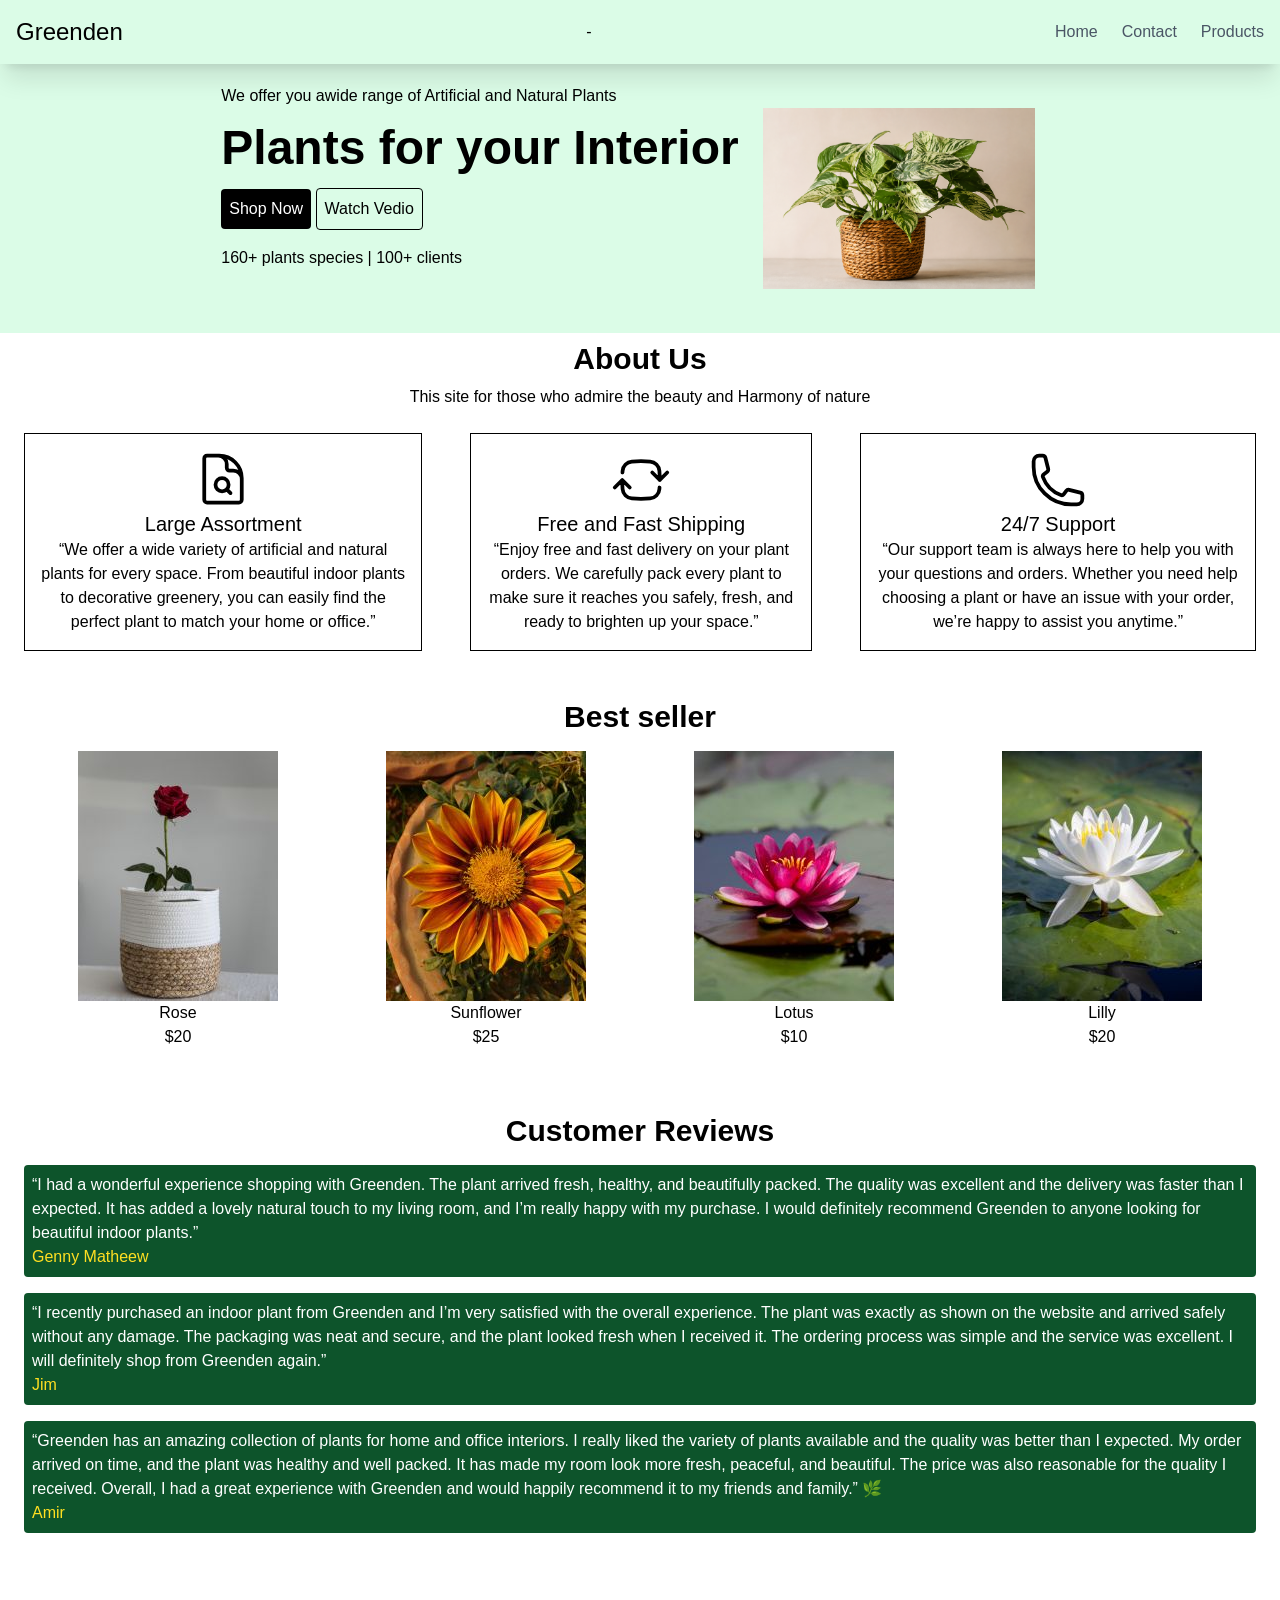
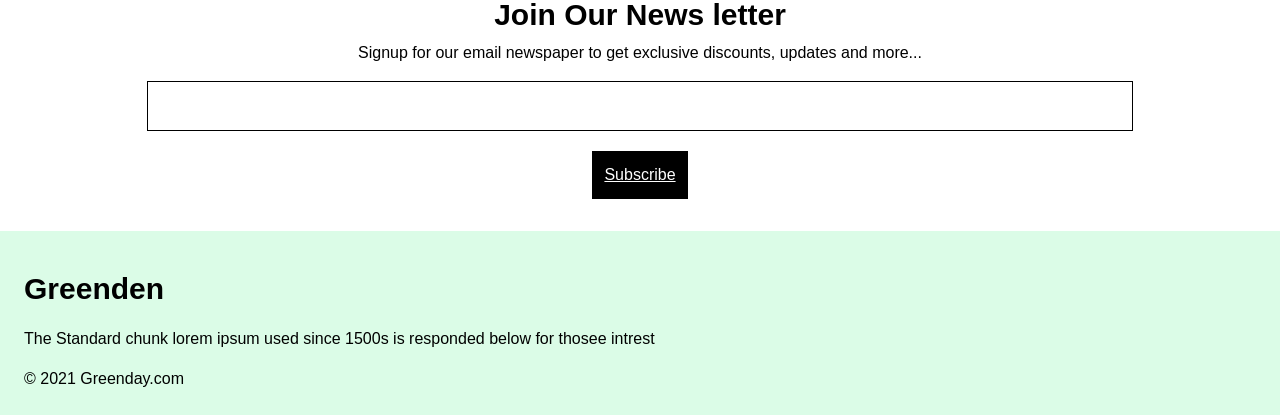
==== index.html @ d9f5bf0a "greenden project" ====
<!DOCTYPE html>
<html lang="en">

<head>
    <meta charset="UTF-8">
    <meta name="viewport" content="width=device-width, initial-scale=1.0">

    <link href="./src/output.css" rel="stylesheet">

    <title>Tailwind Project</title>
</head>

<body>
    <nav class="bg-green-100 p-4 flex items-center justify-between shadow-xl sticky top-0 z-10">
        <h1 class="text-2xl">Greenden</h1>

        <svg xmlns="http://www.w3.org/2000/svg" fill="none" viewBox="0 0 24 24" stroke-width="1.5" stroke="currentColor"
            class="size-6 md:hidden">
            <path stroke-linecap="round" stroke-linejoin="round" d="M3.75 6.75h16.5M3.75 12h16.5m-16.5 5.25h16.5" />
        </svg>
-

        <ul class="flex gap-6 text-gray-600 hidden md:flex">
            <li>
                <a class="hover:underline hover:text-black" href="./index.html">Home</a>
            </li>

            <li>
                <a class="hover:underline hover:text-black" href="./contact.html">Contact</a>
            </li>

            <li>
                <a class="hover:underline hover:text-black" href="./product.html">Products</a>
            </li>
        </ul>
    </nav>

    <!--Header section-->
    <section class="bg-green-100  p-5 flex justify-center">
        <div>
            <p class="mb-4">We offer you awide range of Artificial and Natural Plants</p>
            <h2 class="mb-4 font-bold text-3xl md:text-5xl">Plants for your Interior</h2>

            <div>
                <button class="bg-black rounded text-white p-2">Shop Now</button>
                <button class=" border border-black rounded p-2">Watch Vedio</button>
            </div>
            <p class="mt-4">160+ plants species | 100+ clients</p>

        </div>


        <div class="hidden md:block w-80 p-6">
            <img src="./images/hi.png">
        </div>
    </section>

    <!--About us-->
    <Section>
        <div class="text-center">
            <h1 class="font-bold text-3xl mb-2 mt-2">About Us</h1>
            <p>This site for those who admire the beauty and Harmony of nature</p>
        </div>
        <div class="md:flex">
            <div class="border border-black p-4 m-6 text-center">
                <svg xmlns="http://www.w3.org/2000/svg" fill="none" viewBox="0 0 24 24" stroke-width="1.5"
                    stroke="currentColor" class="size-15 inline">
                    <path stroke-linecap="round" stroke-linejoin="round"
                        d="M19.5 14.25v-2.625a3.375 3.375 0 0 0-3.375-3.375h-1.5A1.125 1.125 0 0 1 13.5 7.125v-1.5a3.375 3.375 0 0 0-3.375-3.375H8.25m5.231 13.481L15 17.25m-4.5-15H5.625c-.621 0-1.125.504-1.125 1.125v16.5c0 .621.504 1.125 1.125 1.125h12.75c.621 0 1.125-.504 1.125-1.125V11.25a9 9 0 0 0-9-9Zm3.75 11.625a2.625 2.625 0 1 1-5.25 0 2.625 2.625 0 0 1 5.25 0Z" />
                </svg>

                <h2 class="text-xl font-medium">Large Assortment</h2>
                <p>“We offer a wide variety of artificial and natural plants for every space. From beautiful indoor plants to decorative greenery, you can easily find the perfect plant to match your home or office.”</p>
            </div>
            <div class="border border-black p-4 m-6 text-center">
                <svg xmlns="http://www.w3.org/2000/svg" fill="none" viewBox="0 0 24 24" stroke-width="1.5"
                    stroke="currentColor" class="size-15 inline">
                    <path stroke-linecap="round" stroke-linejoin="round"
                        d="M19.5 12c0-1.232-.046-2.453-.138-3.662a4.006 4.006 0 0 0-3.7-3.7 48.678 48.678 0 0 0-7.324 0 4.006 4.006 0 0 0-3.7 3.7c-.017.22-.032.441-.046.662M19.5 12l3-3m-3 3-3-3m-12 3c0 1.232.046 2.453.138 3.662a4.006 4.006 0 0 0 3.7 3.7 48.656 48.656 0 0 0 7.324 0 4.006 4.006 0 0 0 3.7-3.7c.017-.22.032-.441.046-.662M4.5 12l3 3m-3-3-3 3" />
                </svg>

                <h2 class="text-xl font-medium">Free and Fast Shipping</h2>
                <p>“Enjoy free and fast delivery on your plant orders. We carefully pack every plant to make sure it reaches you safely, fresh, and ready to brighten up your space.”</p>
            </div>
            <div class="border border-black p-4 m-6 text-center">
                <svg xmlns="http://www.w3.org/2000/svg" fill="none" viewBox="0 0 24 24" stroke-width="1.5"
                    stroke="currentColor" class="size-15 inline">
                    <path stroke-linecap="round" stroke-linejoin="round"
                        d="M2.25 6.75c0 8.284 6.716 15 15 15h2.25a2.25 2.25 0 0 0 2.25-2.25v-1.372c0-.516-.351-.966-.852-1.091l-4.423-1.106c-.44-.11-.902.055-1.173.417l-.97 1.293c-.282.376-.769.542-1.21.38a12.035 12.035 0 0 1-7.143-7.143c-.162-.441.004-.928.38-1.21l1.293-.97c.363-.271.527-.734.417-1.173L6.963 3.102a1.125 1.125 0 0 0-1.091-.852H4.5A2.25 2.25 0 0 0 2.25 4.5v2.25Z" />
                </svg>

                <h2 class="text-xl font-medium">24/7 Support</h2>
                <p>“Our support team is always here to help you with your questions and orders. Whether you need help choosing a plant or have an issue with your order, we’re happy to assist you anytime.”</p>
            </div>
        </div>
    </Section>
    <!--Bestseller-->
    <section class="text-center p-6 ">
        <div>
            <h2 class="font-bold text-3xl mb-4">Best seller</h2>
        </div>
        <div class="grid grid-cols-2 md:grid-cols-4 mt-4">
        <div class="mb-4">
            <img src="./images/pot1.jpg " class="inline hover:shadow-xl hover:transform hover:-translate-y-1">
            <h2>Rose</h2>
            <p>$20</p>
        </div >
        <div class="mb-4">
            <img src="./images/pot2.jpg" class="inline hover:shadow-xl hover:transform hover:-translate-y-1">
            <h2>Sunflower</h2>
            <p >$25</p>
        </div>
        <div>
            <img src="./images/pot3.jpg" class="inline hover:shadow-xl hover:transform hover:-translate-y-1">
            <h2>Lotus</h2>
            <p>$10</p>
        </div>
        <div >
            <img src="./images/pot4.jpg" class="inline hover:shadow-xl hover:transform hover:-translate-y-1">
            <h2>Lilly</h2>
            <p>$20</p>
        </div>
        </div>
    </section>
    <!--Customer  Reviews-->
    <section class="p-6 ">
        <div>
            <h1 class="font-bold text-3xl text-center mb-4">Customer Reviews</h1>
        </div>
        <div class="bg-green-900 rounded p-2 mb-4" >
            <P class="text-white" >“I had a wonderful experience shopping with Greenden. The plant arrived fresh, healthy, and beautifully packed. The quality was excellent and the delivery was faster than I expected. It has added a lovely natural touch to my living room, and I’m really happy with my purchase. I would definitely recommend Greenden to anyone looking for beautiful indoor plants.”</P>
            <h2 class="text-yellow-300">Genny Matheew</h2>
        </div>
        <div class="bg-green-900 rounded p-2 mb-4">
            <p class="text-white">“I recently purchased an indoor plant from Greenden and I’m very satisfied with the overall experience. The plant was exactly as shown on the website and arrived safely without any damage. The packaging was neat and secure, and the plant looked fresh when I received it. The ordering process was simple and the service was excellent. I will definitely shop from Greenden again.”</p>
            <h2 class="text-yellow-300">Jim</h2>
        </div>
        <div class="bg-green-900 rounded p-2 mb-4">
            <P class="text-white">“Greenden has an amazing collection of plants for home and office interiors. I really liked the variety of plants available and the quality was better than I expected. My order arrived on time, and the plant was healthy and well packed. It has made my room look more fresh, peaceful, and beautiful. The price was also reasonable for the quality I received. Overall, I had a great experience with Greenden and would happily recommend it to my friends and family.” 🌿</P>
            <h2 class="text-yellow-300">Amir</h2>
        </div>
    </section>
    <!--News Letter-->
      <section class="p-6 text-center">
        <div>
            <h1 class="font-bold text-3xl">Join Our News letter</h1>
            <P class="mt-2">Signup for our email newspaper to get exclusive discounts, updates and more...</P>
        </div>
        <div>
            <input type="text" class="border border-black mt-4 p-3 m-3" style="width: 80%;">
            <br>
            <button class="bg-black p-3 underline text-white mt-2">Subscribe</button>
        </div>

      </section>
      <!--footer-->
      <section class="p-6 mt-2 bg-green-100">
        <div>
            <h1 class="font-bold text-3xl mt-3 py-1" >Greenden</h1>
            <p class="mt-4">The Standard chunk lorem ipsum used since 1500s is responded below  for thosee intrest</p>
            <P class="mt-4"> &copy; 2021 Greenday.com</P>
        </div>
      </section>

</body>

</html>
---- src/output.css ----
/*! tailwindcss v4.3.3 | MIT License | https://tailwindcss.com */
@layer properties;
@layer theme, base, components, utilities;
@layer theme {
  :root, :host {
    --font-sans: -apple-system, BlinkMacSystemFont, "Segoe UI", Roboto, "Helvetica Neue",
      "Noto Sans", Arial, sans-serif, "Apple Color Emoji", "Segoe UI Emoji",
      "Segoe UI Symbol", "Noto Color Emoji";
    --font-mono: ui-monospace, SFMono-Regular, Menlo, Monaco, Consolas, "Liberation Mono",
      "Courier New", monospace;
    --color-yellow-300: oklch(90.5% 0.182 98.111);
    --color-green-100: oklch(96.2% 0.044 156.743);
    --color-green-500: oklch(72.3% 0.219 149.579);
    --color-green-900: oklch(39.3% 0.095 152.535);
    --color-blue-500: oklch(62.3% 0.214 259.815);
    --color-blue-600: oklch(54.6% 0.245 262.881);
    --color-blue-700: oklch(48.8% 0.243 264.376);
    --color-slate-50: oklch(98.4% 0.003 247.858);
    --color-slate-300: oklch(86.9% 0.022 252.894);
    --color-slate-400: oklch(70.4% 0.04 256.788);
    --color-slate-600: oklch(44.6% 0.043 257.281);
    --color-slate-900: oklch(20.8% 0.042 265.755);
    --color-gray-50: oklch(98.5% 0.002 247.839);
    --color-gray-300: oklch(87.2% 0.01 258.338);
    --color-gray-400: oklch(70.7% 0.022 261.325);
    --color-gray-500: oklch(55.1% 0.027 264.364);
    --color-gray-600: oklch(44.6% 0.03 256.802);
    --color-gray-700: oklch(37.3% 0.034 259.733);
    --color-gray-800: oklch(27.8% 0.033 256.848);
    --color-gray-900: oklch(21% 0.034 264.665);
    --color-neutral-700: oklch(37.1% 0 none);
    --color-neutral-800: oklch(26.9% 0 none);
    --color-black: #000;
    --color-white: #fff;
    --spacing: 0.25rem;
    --breakpoint-md: 48rem;
    --container-xl: 36rem;
    --container-5xl: 64rem;
    --text-sm: 0.875rem;
    --text-sm--line-height: calc(1.25 / 0.875);
    --text-base: 1rem;
    --text-base--line-height: calc(1.5 / 1);
    --text-xl: 1.25rem;
    --text-xl--line-height: calc(1.75 / 1.25);
    --text-2xl: 1.5rem;
    --text-2xl--line-height: calc(2 / 1.5);
    --text-3xl: 1.875rem;
    --text-3xl--line-height: calc(2.25 / 1.875);
    --text-4xl: 2.25rem;
    --text-4xl--line-height: calc(2.5 / 2.25);
    --text-5xl: 3rem;
    --text-5xl--line-height: 1;
    --font-weight-light: 300;
    --font-weight-medium: 500;
    --font-weight-semibold: 600;
    --font-weight-bold: 700;
    --font-weight-extrabold: 800;
    --tracking-tight: -0.025em;
    --leading-relaxed: 1.625;
    --radius-md: 0.375rem;
    --radius-lg: 0.5rem;
    --default-transition-duration: 150ms;
    --default-transition-timing-function: cubic-bezier(0.4, 0, 0.2, 1);
    --default-font-family: var(--font-sans);
    --default-mono-font-family: var(--font-mono);
  }
}
@layer base {
  *, ::after, ::before, ::backdrop, ::file-selector-button {
    box-sizing: border-box;
    margin: 0;
    padding: 0;
    border: 0 solid;
  }
  html, :host {
    line-height: 1.5;
    -webkit-text-size-adjust: 100%;
    tab-size: 4;
    font-family: var(--default-font-family, -apple-system, BlinkMacSystemFont, "Segoe UI", Roboto, "Helvetica Neue", "Noto Sans", Arial, sans-serif, "Apple Color Emoji", "Segoe UI Emoji", "Segoe UI Symbol", "Noto Color Emoji");
    font-feature-settings: var(--default-font-feature-settings, normal);
    font-variation-settings: var(--default-font-variation-settings, normal);
    -webkit-tap-highlight-color: transparent;
  }
  hr {
    height: 0;
    color: inherit;
    border-top-width: 1px;
  }
  abbr:where([title]) {
    -webkit-text-decoration: underline dotted;
    text-decoration: underline dotted;
  }
  h1, h2, h3, h4, h5, h6 {
    font-size: inherit;
    font-weight: inherit;
  }
  a {
    color: inherit;
    -webkit-text-decoration: inherit;
    text-decoration: inherit;
  }
  b, strong {
    font-weight: bolder;
  }
  code, kbd, samp, pre {
    font-family: var(--default-mono-font-family, ui-monospace, SFMono-Regular, Menlo, Monaco, Consolas, "Liberation Mono", "Courier New", monospace);
    font-feature-settings: var(--default-mono-font-feature-settings, normal);
    font-variation-settings: var(--default-mono-font-variation-settings, normal);
    font-size: 1em;
  }
  small {
    font-size: 80%;
  }
  sub, sup {
    font-size: 75%;
    line-height: 0;
    position: relative;
    vertical-align: baseline;
  }
  sub {
    bottom: -0.25em;
  }
  sup {
    top: -0.5em;
  }
  table {
    text-indent: 0;
    border-color: inherit;
    border-collapse: collapse;
  }
  :-moz-focusring:where(:not(iframe)) {
    outline: auto;
  }
  progress {
    vertical-align: baseline;
  }
  summary {
    display: list-item;
  }
  ol, ul, menu {
    list-style: none;
  }
  img, svg, video, canvas, audio, iframe, embed, object {
    display: block;
    vertical-align: middle;
  }
  img, video {
    max-width: 100%;
    height: auto;
  }
  button, input, select, optgroup, textarea, ::file-selector-button {
    font: inherit;
    font-feature-settings: inherit;
    font-variation-settings: inherit;
    letter-spacing: inherit;
    color: inherit;
    border-radius: 0;
    background-color: transparent;
    opacity: 1;
  }
  :where(select:is([multiple], [size])) optgroup {
    font-weight: bolder;
  }
  :where(select:is([multiple], [size])) optgroup option {
    padding-inline-start: 20px;
  }
  ::file-selector-button {
    margin-inline-end: 4px;
  }
  ::placeholder {
    opacity: 1;
  }
  @supports (not (-webkit-appearance: -apple-pay-button))  or (contain-intrinsic-size: 1px) {
    ::placeholder {
      color: currentcolor;
      @supports (color: color-mix(in lab, red, red)) {
        color: color-mix(in oklab, currentcolor 50%, transparent);
      }
    }
  }
  textarea {
    resize: vertical;
  }
  ::-webkit-search-decoration {
    -webkit-appearance: none;
  }
  ::-webkit-date-and-time-value {
    min-height: 1lh;
    text-align: inherit;
  }
  ::-webkit-datetime-edit {
    display: inline-flex;
  }
  ::-webkit-datetime-edit-fields-wrapper {
    padding: 0;
  }
  ::-webkit-datetime-edit, ::-webkit-datetime-edit-year-field, ::-webkit-datetime-edit-month-field, ::-webkit-datetime-edit-day-field, ::-webkit-datetime-edit-hour-field, ::-webkit-datetime-edit-minute-field, ::-webkit-datetime-edit-second-field, ::-webkit-datetime-edit-millisecond-field, ::-webkit-datetime-edit-meridiem-field {
    padding-block: 0;
  }
  ::-webkit-calendar-picker-indicator {
    line-height: 1;
  }
  :-moz-ui-invalid {
    box-shadow: none;
  }
  button, input:where([type="button"], [type="reset"], [type="submit"]), ::file-selector-button {
    appearance: button;
  }
  ::-webkit-inner-spin-button, ::-webkit-outer-spin-button {
    height: auto;
  }
  [hidden]:where(:not([hidden="until-found"])) {
    display: none !important;
  }
}
@layer utilities {
  .sticky {
    position: sticky;
  }
  .top-0 {
    top: 0px;
  }
  .z-10 {
    z-index: 10;
  }
  .container {
    width: 100%;
    @media (width >= 40rem) {
      max-width: 40rem;
    }
    @media (width >= 48rem) {
      max-width: 48rem;
    }
    @media (width >= 64rem) {
      max-width: 64rem;
    }
    @media (width >= 80rem) {
      max-width: 80rem;
    }
    @media (width >= 96rem) {
      max-width: 96rem;
    }
  }
  .m-3 {
    margin: calc(var(--spacing) * 3);
  }
  .m-6 {
    margin: calc(var(--spacing) * 6);
  }
  .mx-auto {
    margin-inline: auto;
  }
  .mt-1 {
    margin-top: var(--spacing);
  }
  .mt-2 {
    margin-top: calc(var(--spacing) * 2);
  }
  .mt-3 {
    margin-top: calc(var(--spacing) * 3);
  }
  .mt-4 {
    margin-top: calc(var(--spacing) * 4);
  }
  .mt-6 {
    margin-top: calc(var(--spacing) * 6);
  }
  .mt-16 {
    margin-top: calc(var(--spacing) * 16);
  }
  .mb-2 {
    margin-bottom: calc(var(--spacing) * 2);
  }
  .mb-4 {
    margin-bottom: calc(var(--spacing) * 4);
  }
  .mb-6 {
    margin-bottom: calc(var(--spacing) * 6);
  }
  .mb-8 {
    margin-bottom: calc(var(--spacing) * 8);
  }
  .mb-12 {
    margin-bottom: calc(var(--spacing) * 12);
  }
  .block {
    display: block;
  }
  .flex {
    display: flex;
  }
  .grid {
    display: grid;
  }
  .hidden {
    display: none;
  }
  .inline {
    display: inline;
  }
  .inline-block {
    display: inline-block;
  }
  .table {
    display: table;
  }
  .size-6 {
    width: calc(var(--spacing) * 6);
    height: calc(var(--spacing) * 6);
  }
  .size-15 {
    width: calc(var(--spacing) * 15);
    height: calc(var(--spacing) * 15);
  }
  .w-80 {
    width: calc(var(--spacing) * 80);
  }
  .w-full {
    width: 100%;
  }
  .max-w-5xl {
    max-width: var(--container-5xl);
  }
  .max-w-screen-md {
    max-width: var(--breakpoint-md);
  }
  .max-w-xl {
    max-width: var(--container-xl);
  }
  .flex-shrink {
    flex-shrink: 1;
  }
  .shrink-0 {
    flex-shrink: 0;
  }
  .border-collapse {
    border-collapse: collapse;
  }
  .transform {
    transform: var(--tw-rotate-x,) var(--tw-rotate-y,) var(--tw-rotate-z,) var(--tw-skew-x,) var(--tw-skew-y,);
  }
  .cursor-pointer {
    cursor: pointer;
  }
  .resize {
    resize: both;
  }
  .grid-cols-2 {
    grid-template-columns: repeat(2, minmax(0, 1fr));
  }
  .items-center {
    align-items: center;
  }
  .items-start {
    align-items: flex-start;
  }
  .justify-between {
    justify-content: space-between;
  }
  .justify-center {
    justify-content: center;
  }
  .gap-4 {
    gap: calc(var(--spacing) * 4);
  }
  .gap-6 {
    gap: calc(var(--spacing) * 6);
  }
  :where(.space-y-6 > :not(:last-child)) {
    --tw-space-y-reverse: 0;
    margin-block-start: calc(calc(var(--spacing) * 6) * var(--tw-space-y-reverse));
    margin-block-end: calc(calc(var(--spacing) * 6) * calc(1 - var(--tw-space-y-reverse)));
  }
  :where(.space-y-8 > :not(:last-child)) {
    --tw-space-y-reverse: 0;
    margin-block-start: calc(calc(var(--spacing) * 8) * var(--tw-space-y-reverse));
    margin-block-end: calc(calc(var(--spacing) * 8) * calc(1 - var(--tw-space-y-reverse)));
  }
  .gap-x-6 {
    column-gap: calc(var(--spacing) * 6);
  }
  .gap-y-8 {
    row-gap: calc(var(--spacing) * 8);
  }
  .rounded {
    border-radius: 0.25rem;
  }
  .rounded-lg {
    border-radius: var(--radius-lg);
  }
  .rounded-md {
    border-radius: var(--radius-md);
  }
  .border {
    border-style: var(--tw-border-style);
    border-width: 1px;
  }
  .border-black {
    border-color: var(--color-black);
  }
  .border-blue-600 {
    border-color: var(--color-blue-600);
  }
  .border-gray-300 {
    border-color: var(--color-gray-300);
  }
  .border-gray-400 {
    border-color: var(--color-gray-400);
  }
  .bg-black {
    background-color: var(--color-black);
  }
  .bg-blue-600 {
    background-color: var(--color-blue-600);
  }
  .bg-gray-50 {
    background-color: var(--color-gray-50);
  }
  .bg-green-100 {
    background-color: var(--color-green-100);
  }
  .bg-green-900 {
    background-color: var(--color-green-900);
  }
  .bg-white {
    background-color: var(--color-white);
  }
  .fill-slate-600 {
    fill: var(--color-slate-600);
  }
  .p-2 {
    padding: calc(var(--spacing) * 2);
  }
  .p-2\.5 {
    padding: calc(var(--spacing) * 2.5);
  }
  .p-3 {
    padding: calc(var(--spacing) * 3);
  }
  .p-4 {
    padding: calc(var(--spacing) * 4);
  }
  .p-5 {
    padding: calc(var(--spacing) * 5);
  }
  .p-6 {
    padding: calc(var(--spacing) * 6);
  }
  .px-3 {
    padding-inline: calc(var(--spacing) * 3);
  }
  .px-4 {
    padding-inline: calc(var(--spacing) * 4);
  }
  .px-5 {
    padding-inline: calc(var(--spacing) * 5);
  }
  .py-1 {
    padding-block: var(--spacing);
  }
  .py-2 {
    padding-block: calc(var(--spacing) * 2);
  }
  .py-2\.5 {
    padding-block: calc(var(--spacing) * 2.5);
  }
  .py-3 {
    padding-block: calc(var(--spacing) * 3);
  }
  .py-8 {
    padding-block: calc(var(--spacing) * 8);
  }
  .text-center {
    text-align: center;
  }
  .text-2xl {
    font-size: var(--text-2xl);
    line-height: var(--tw-leading, var(--text-2xl--line-height));
  }
  .text-3xl {
    font-size: var(--text-3xl);
    line-height: var(--tw-leading, var(--text-3xl--line-height));
  }
  .text-4xl {
    font-size: var(--text-4xl);
    line-height: var(--tw-leading, var(--text-4xl--line-height));
  }
  .text-base {
    font-size: var(--text-base);
    line-height: var(--tw-leading, var(--text-base--line-height));
  }
  .text-sm {
    font-size: var(--text-sm);
    line-height: var(--tw-leading, var(--text-sm--line-height));
  }
  .text-xl {
    font-size: var(--text-xl);
    line-height: var(--tw-leading, var(--text-xl--line-height));
  }
  .leading-relaxed {
    --tw-leading: var(--leading-relaxed);
    line-height: var(--leading-relaxed);
  }
  .font-bold {
    --tw-font-weight: var(--font-weight-bold);
    font-weight: var(--font-weight-bold);
  }
  .font-extrabold {
    --tw-font-weight: var(--font-weight-extrabold);
    font-weight: var(--font-weight-extrabold);
  }
  .font-light {
    --tw-font-weight: var(--font-weight-light);
    font-weight: var(--font-weight-light);
  }
  .font-medium {
    --tw-font-weight: var(--font-weight-medium);
    font-weight: var(--font-weight-medium);
  }
  .font-semibold {
    --tw-font-weight: var(--font-weight-semibold);
    font-weight: var(--font-weight-semibold);
  }
  .tracking-tight {
    --tw-tracking: var(--tracking-tight);
    letter-spacing: var(--tracking-tight);
  }
  .text-black {
    color: var(--color-black);
  }
  .text-gray-500 {
    color: var(--color-gray-500);
  }
  .text-gray-600 {
    color: var(--color-gray-600);
  }
  .text-gray-700 {
    color: var(--color-gray-700);
  }
  .text-gray-900 {
    color: var(--color-gray-900);
  }
  .text-slate-600 {
    color: var(--color-slate-600);
  }
  .text-slate-900 {
    color: var(--color-slate-900);
  }
  .text-white {
    color: var(--color-white);
  }
  .text-yellow-300 {
    color: var(--color-yellow-300);
  }
  .underline {
    text-decoration-line: underline;
  }
  .shadow-sm {
    --tw-shadow: 0 1px 3px 0 var(--tw-shadow-color, rgb(0 0 0 / 0.1)), 0 1px 2px -1px var(--tw-shadow-color, rgb(0 0 0 / 0.1));
    box-shadow: var(--tw-inset-shadow), var(--tw-inset-ring-shadow), var(--tw-ring-offset-shadow), var(--tw-ring-shadow), var(--tw-shadow);
  }
  .shadow-xl {
    --tw-shadow: 0 20px 25px -5px var(--tw-shadow-color, rgb(0 0 0 / 0.1)), 0 8px 10px -6px var(--tw-shadow-color, rgb(0 0 0 / 0.1));
    box-shadow: var(--tw-inset-shadow), var(--tw-inset-ring-shadow), var(--tw-ring-offset-shadow), var(--tw-ring-shadow), var(--tw-shadow);
  }
  .outline {
    outline-style: var(--tw-outline-style);
    outline-width: 1px;
  }
  .outline-1 {
    outline-style: var(--tw-outline-style);
    outline-width: 1px;
  }
  .-outline-offset-1 {
    outline-offset: calc(1px * -1);
  }
  .outline-slate-300 {
    outline-color: var(--color-slate-300);
  }
  .transition-all {
    transition-property: all;
    transition-timing-function: var(--tw-ease, var(--default-transition-timing-function));
    transition-duration: var(--tw-duration, var(--default-transition-duration));
  }
  @media (hover: hover) {
    .hover\:-translate-y-1:hover {
      --tw-translate-y: calc(var(--spacing) * -1);
      translate: var(--tw-translate-x) var(--tw-translate-y);
    }
    .hover\:transform:hover {
      transform: var(--tw-rotate-x,) var(--tw-rotate-y,) var(--tw-rotate-z,) var(--tw-skew-x,) var(--tw-skew-y,);
    }
    .hover\:bg-blue-700:hover {
      background-color: var(--color-blue-700);
    }
    .hover\:bg-gray-800:hover {
      background-color: var(--color-gray-800);
    }
    .hover\:text-black:hover {
      color: var(--color-black);
    }
    .hover\:underline:hover {
      text-decoration-line: underline;
    }
    .hover\:shadow-2xl:hover {
      --tw-shadow: 0 25px 50px -12px var(--tw-shadow-color, rgb(0 0 0 / 0.25));
      box-shadow: var(--tw-inset-shadow), var(--tw-inset-ring-shadow), var(--tw-ring-offset-shadow), var(--tw-ring-shadow), var(--tw-shadow);
    }
    .hover\:shadow-xl:hover {
      --tw-shadow: 0 20px 25px -5px var(--tw-shadow-color, rgb(0 0 0 / 0.1)), 0 8px 10px -6px var(--tw-shadow-color, rgb(0 0 0 / 0.1));
      box-shadow: var(--tw-inset-shadow), var(--tw-inset-ring-shadow), var(--tw-ring-offset-shadow), var(--tw-ring-shadow), var(--tw-shadow);
    }
  }
  .focus\:border-green-500:focus {
    border-color: var(--color-green-500);
  }
  .focus\:ring-2:focus {
    --tw-ring-shadow: var(--tw-ring-inset,) 0 0 0 calc(2px + var(--tw-ring-offset-width)) var(--tw-ring-color, currentcolor);
    box-shadow: var(--tw-inset-shadow), var(--tw-inset-ring-shadow), var(--tw-ring-offset-shadow), var(--tw-ring-shadow), var(--tw-shadow);
  }
  .focus\:ring-4:focus {
    --tw-ring-shadow: var(--tw-ring-inset,) 0 0 0 calc(4px + var(--tw-ring-offset-width)) var(--tw-ring-color, currentcolor);
    box-shadow: var(--tw-inset-shadow), var(--tw-inset-ring-shadow), var(--tw-ring-offset-shadow), var(--tw-ring-shadow), var(--tw-shadow);
  }
  .focus\:ring-gray-300:focus {
    --tw-ring-color: var(--color-gray-300);
  }
  .focus\:ring-green-500:focus {
    --tw-ring-color: var(--color-green-500);
  }
  .focus\:outline-2:focus {
    outline-style: var(--tw-outline-style);
    outline-width: 2px;
  }
  .focus\:-outline-offset-2:focus {
    outline-offset: calc(2px * -1);
  }
  .focus\:outline-blue-600:focus {
    outline-color: var(--color-blue-600);
  }
  .focus\:outline-none:focus {
    --tw-outline-style: none;
    outline-style: none;
  }
  .focus-visible\:ring-2:focus-visible {
    --tw-ring-shadow: var(--tw-ring-inset,) 0 0 0 calc(2px + var(--tw-ring-offset-width)) var(--tw-ring-color, currentcolor);
    box-shadow: var(--tw-inset-shadow), var(--tw-inset-ring-shadow), var(--tw-ring-offset-shadow), var(--tw-ring-shadow), var(--tw-shadow);
  }
  .focus-visible\:ring-blue-500:focus-visible {
    --tw-ring-color: var(--color-blue-500);
  }
  @media (width >= 40rem) {
    .sm\:col-span-2 {
      grid-column: span 2 / span 2;
    }
    .sm\:w-fit {
      width: fit-content;
    }
    .sm\:grid-cols-2 {
      grid-template-columns: repeat(2, minmax(0, 1fr));
    }
    .sm\:text-xl {
      font-size: var(--text-xl);
      line-height: var(--tw-leading, var(--text-xl--line-height));
    }
  }
  @media (width >= 48rem) {
    .md\:mt-20 {
      margin-top: calc(var(--spacing) * 20);
    }
    .md\:mb-16 {
      margin-bottom: calc(var(--spacing) * 16);
    }
    .md\:block {
      display: block;
    }
    .md\:flex {
      display: flex;
    }
    .md\:hidden {
      display: none;
    }
    .md\:grid-cols-4 {
      grid-template-columns: repeat(4, minmax(0, 1fr));
    }
    .md\:px-8 {
      padding-inline: calc(var(--spacing) * 8);
    }
    .md\:text-4xl {
      font-size: var(--text-4xl);
      line-height: var(--tw-leading, var(--text-4xl--line-height));
    }
    .md\:text-5xl {
      font-size: var(--text-5xl);
      line-height: var(--tw-leading, var(--text-5xl--line-height));
    }
  }
  @media (width >= 64rem) {
    .lg\:mb-16 {
      margin-bottom: calc(var(--spacing) * 16);
    }
    .lg\:grid-cols-4 {
      grid-template-columns: repeat(4, minmax(0, 1fr));
    }
    .lg\:py-16 {
      padding-block: calc(var(--spacing) * 16);
    }
  }
  @media (prefers-color-scheme: dark) {
    .dark\:border-gray-600 {
      border-color: var(--color-gray-600);
    }
    .dark\:bg-gray-700 {
      background-color: var(--color-gray-700);
    }
    .dark\:bg-gray-900 {
      background-color: var(--color-gray-900);
    }
    .dark\:bg-neutral-800 {
      background-color: var(--color-neutral-800);
    }
    .dark\:fill-slate-400 {
      fill: var(--color-slate-400);
    }
    .dark\:text-gray-300 {
      color: var(--color-gray-300);
    }
    .dark\:text-gray-400 {
      color: var(--color-gray-400);
    }
    .dark\:text-slate-50 {
      color: var(--color-slate-50);
    }
    .dark\:text-slate-400 {
      color: var(--color-slate-400);
    }
    .dark\:text-white {
      color: var(--color-white);
    }
    .dark\:placeholder-gray-400::placeholder {
      color: var(--color-gray-400);
    }
    .dark\:outline-neutral-700 {
      outline-color: var(--color-neutral-700);
    }
  }
}
@property --tw-rotate-x {
  syntax: "*";
  inherits: false;
}
@property --tw-rotate-y {
  syntax: "*";
  inherits: false;
}
@property --tw-rotate-z {
  syntax: "*";
  inherits: false;
}
@property --tw-skew-x {
  syntax: "*";
  inherits: false;
}
@property --tw-skew-y {
  syntax: "*";
  inherits: false;
}
@property --tw-space-y-reverse {
  syntax: "*";
  inherits: false;
  initial-value: 0;
}
@property --tw-border-style {
  syntax: "*";
  inherits: false;
  initial-value: solid;
}
@property --tw-leading {
  syntax: "*";
  inherits: false;
}
@property --tw-font-weight {
  syntax: "*";
  inherits: false;
}
@property --tw-tracking {
  syntax: "*";
  inherits: false;
}
@property --tw-shadow {
  syntax: "*";
  inherits: false;
  initial-value: 0 0 #0000;
}
@property --tw-shadow-color {
  syntax: "*";
  inherits: false;
}
@property --tw-shadow-alpha {
  syntax: "<percentage>";
  inherits: false;
  initial-value: 100%;
}
@property --tw-inset-shadow {
  syntax: "*";
  inherits: false;
  initial-value: 0 0 #0000;
}
@property --tw-inset-shadow-color {
  syntax: "*";
  inherits: false;
}
@property --tw-inset-shadow-alpha {
  syntax: "<percentage>";
  inherits: false;
  initial-value: 100%;
}
@property --tw-ring-color {
  syntax: "*";
  inherits: false;
}
@property --tw-ring-shadow {
  syntax: "*";
  inherits: false;
  initial-value: 0 0 #0000;
}
@property --tw-inset-ring-color {
  syntax: "*";
  inherits: false;
}
@property --tw-inset-ring-shadow {
  syntax: "*";
  inherits: false;
  initial-value: 0 0 #0000;
}
@property --tw-ring-inset {
  syntax: "*";
  inherits: false;
}
@property --tw-ring-offset-width {
  syntax: "<length>";
  inherits: false;
  initial-value: 0px;
}
@property --tw-ring-offset-color {
  syntax: "*";
  inherits: false;
  initial-value: #fff;
}
@property --tw-ring-offset-shadow {
  syntax: "*";
  inherits: false;
  initial-value: 0 0 #0000;
}
@property --tw-outline-style {
  syntax: "*";
  inherits: false;
  initial-value: solid;
}
@property --tw-translate-x {
  syntax: "*";
  inherits: false;
  initial-value: 0;
}
@property --tw-translate-y {
  syntax: "*";
  inherits: false;
  initial-value: 0;
}
@property --tw-translate-z {
  syntax: "*";
  inherits: false;
  initial-value: 0;
}
@layer properties {
  @supports ((-webkit-hyphens: none) and (not (margin-trim: inline))) or ((-moz-orient: inline) and (not (color:rgb(from red r g b)))) {
    *, ::before, ::after, ::backdrop {
      --tw-rotate-x: initial;
      --tw-rotate-y: initial;
      --tw-rotate-z: initial;
      --tw-skew-x: initial;
      --tw-skew-y: initial;
      --tw-space-y-reverse: 0;
      --tw-border-style: solid;
      --tw-leading: initial;
      --tw-font-weight: initial;
      --tw-tracking: initial;
      --tw-shadow: 0 0 #0000;
      --tw-shadow-color: initial;
      --tw-shadow-alpha: 100%;
      --tw-inset-shadow: 0 0 #0000;
      --tw-inset-shadow-color: initial;
      --tw-inset-shadow-alpha: 100%;
      --tw-ring-color: initial;
      --tw-ring-shadow: 0 0 #0000;
      --tw-inset-ring-color: initial;
      --tw-inset-ring-shadow: 0 0 #0000;
      --tw-ring-inset: initial;
      --tw-ring-offset-width: 0px;
      --tw-ring-offset-color: #fff;
      --tw-ring-offset-shadow: 0 0 #0000;
      --tw-outline-style: solid;
      --tw-translate-x: 0;
      --tw-translate-y: 0;
      --tw-translate-z: 0;
    }
  }
}
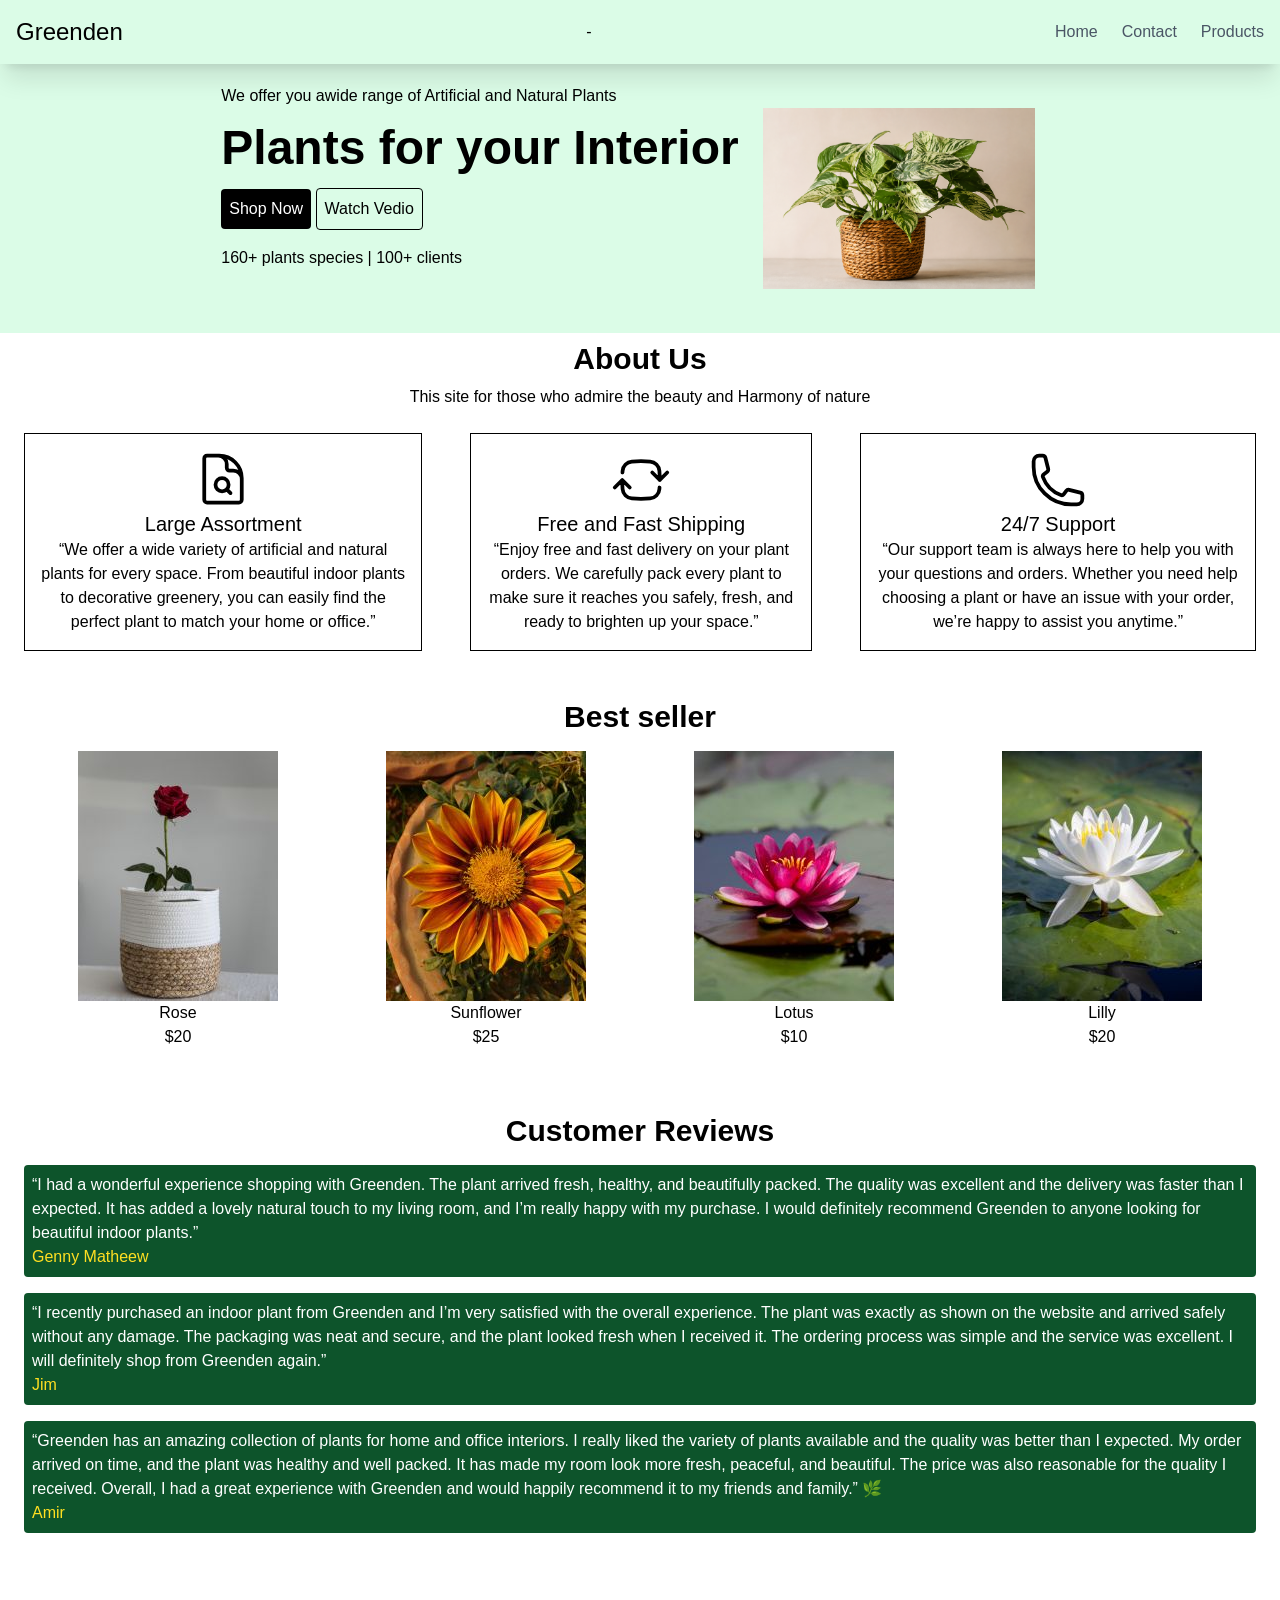
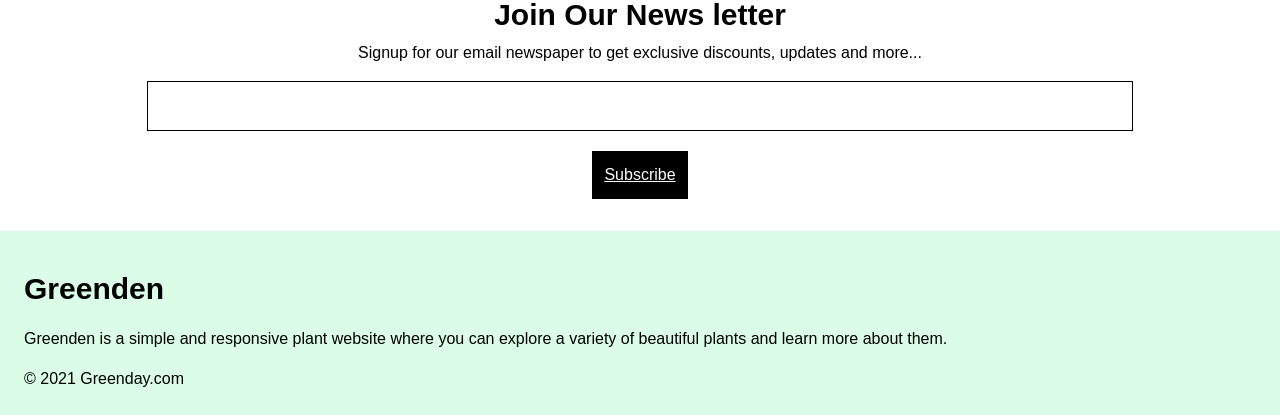
==== commit 475962f9: "updated" ====
--- a/index.html
+++ b/index.html
@@ -157,7 +157,7 @@
       <section class="p-6 mt-2 bg-green-100">
         <div>
             <h1 class="font-bold text-3xl mt-3 py-1" >Greenden</h1>
-            <p class="mt-4">The Standard chunk lorem ipsum used since 1500s is responded below  for thosee intrest</p>
+            <p class="mt-4">Greenden is a simple and responsive plant website where you can explore a variety of beautiful plants and learn more about them.</p>
             <P class="mt-4"> &copy; 2021 Greenday.com</P>
         </div>
       </section>
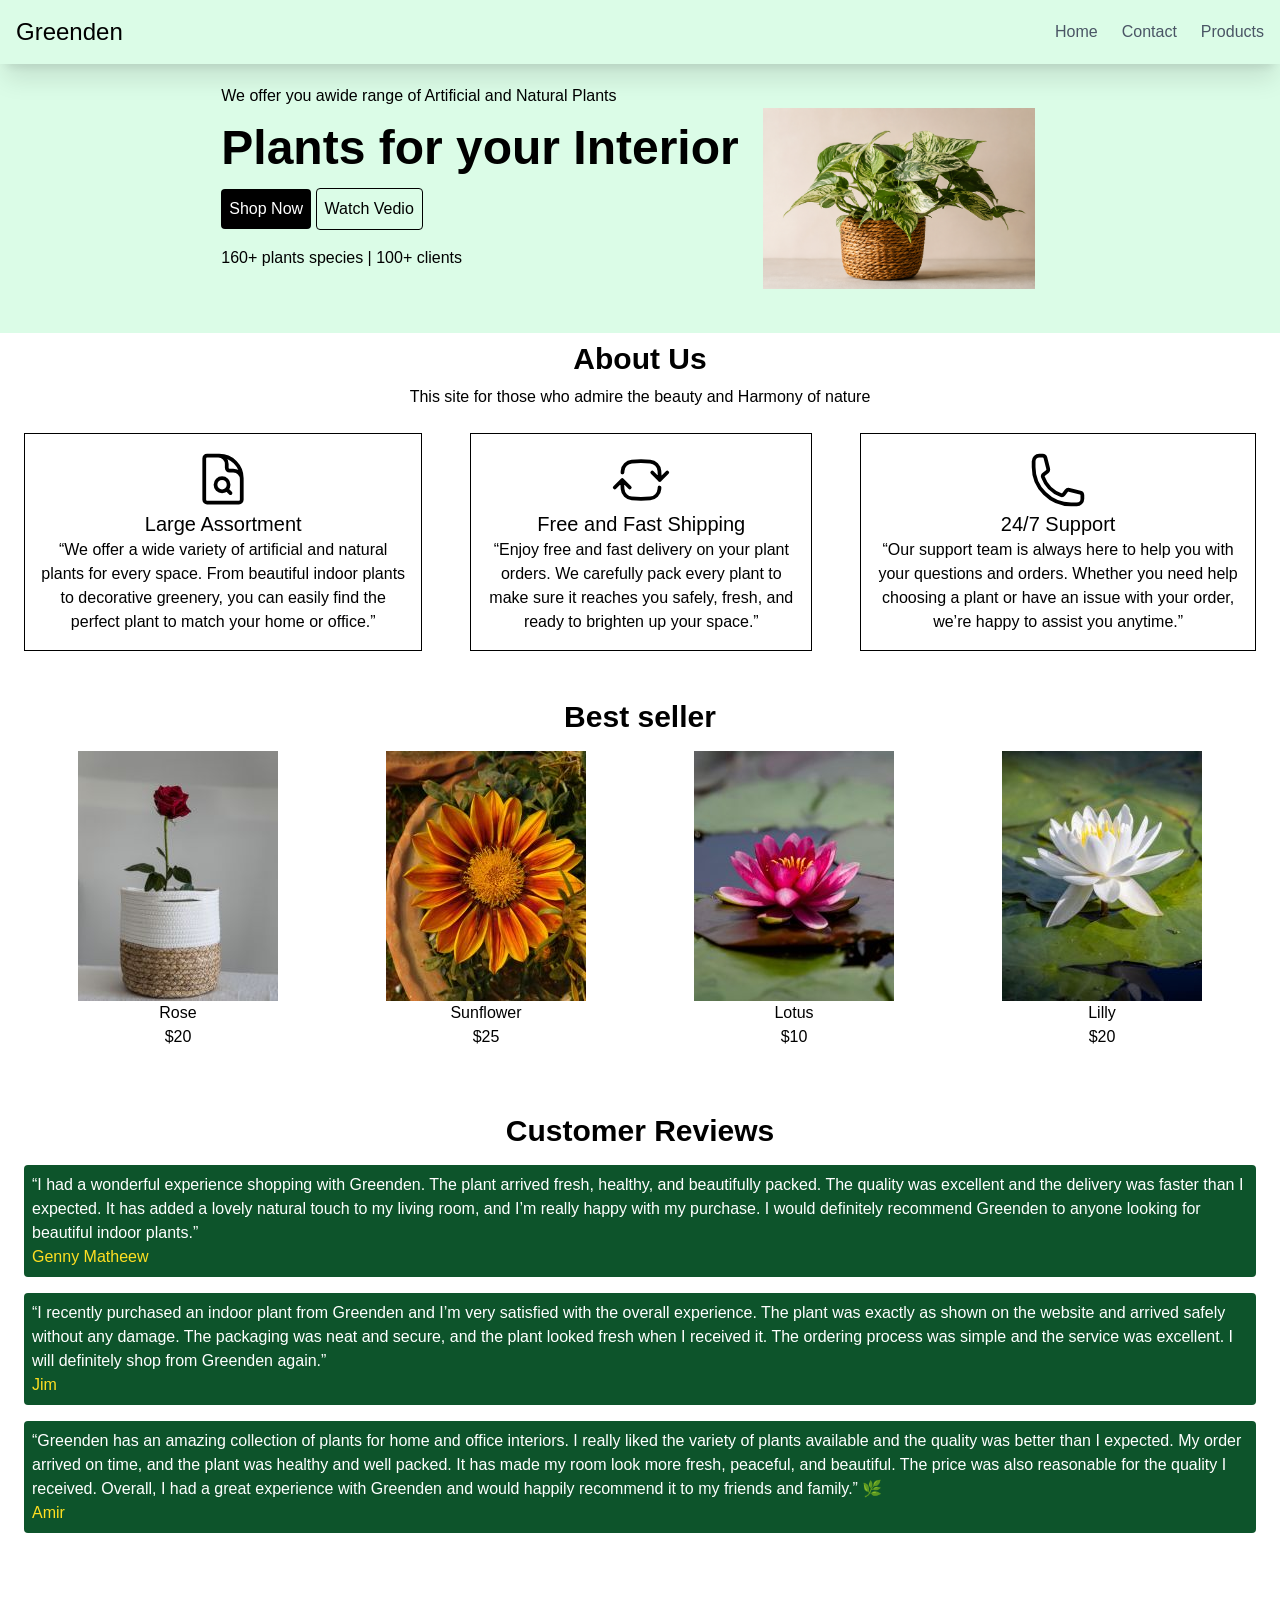
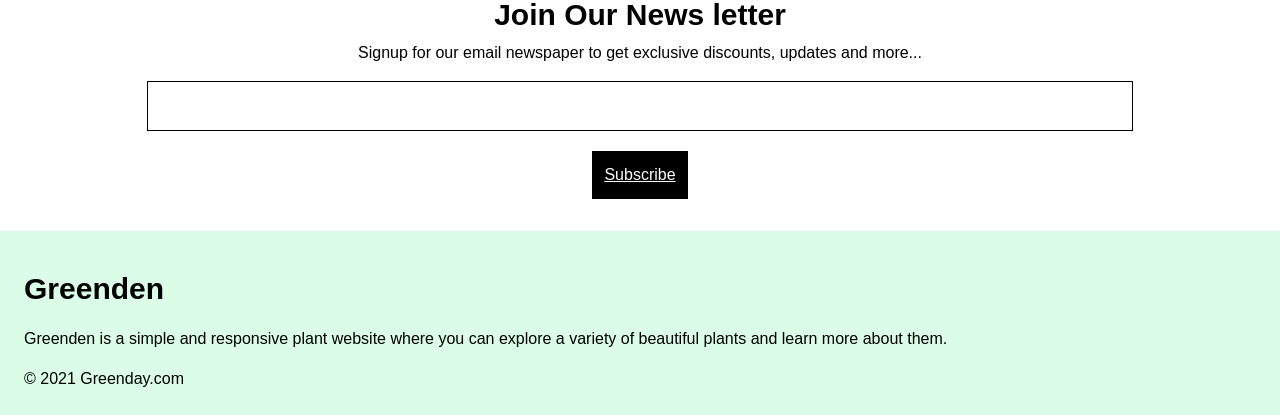
==== commit 04f8da36: "updated" ====
--- a/index.html
+++ b/index.html
@@ -12,29 +12,36 @@
 
 <body>
     <nav class="bg-green-100 p-4 flex items-center justify-between shadow-xl sticky top-0 z-10">
-        <h1 class="text-2xl">Greenden</h1>
 
-        <svg xmlns="http://www.w3.org/2000/svg" fill="none" viewBox="0 0 24 24" stroke-width="1.5" stroke="currentColor"
-            class="size-6 md:hidden">
-            <path stroke-linecap="round" stroke-linejoin="round" d="M3.75 6.75h16.5M3.75 12h16.5m-16.5 5.25h16.5" />
-        </svg>
--
+    <h1 class="text-2xl">Greenden</h1>
 
-        <ul class="flex gap-6 text-gray-600 hidden md:flex">
-            <li>
-                <a class="hover:underline hover:text-black" href="./index.html">Home</a>
-            </li>
+    <svg xmlns="http://www.w3.org/2000/svg"
+        fill="none"
+        viewBox="0 0 24 24"
+        stroke-width="1.5"
+        stroke="currentColor"
+        class="size-6 md:hidden">
 
-            <li>
-                <a class="hover:underline hover:text-black" href="./contact.html">Contact</a>
-            </li>
+        <path stroke-linecap="round"
+            stroke-linejoin="round"
+            d="M3.75 6.75h16.5M3.75 12h16.5m-16.5 5.25h16.5" />
+    </svg>
 
-            <li>
-                <a class="hover:underline hover:text-black" href="./product.html">Products</a>
-            </li>
-        </ul>
-    </nav>
+    <ul class="flex gap-6 text-gray-600 hidden md:flex">
+        <li>
+            <a class="hover:underline hover:text-black" href="./index.html">Home</a>
+        </li>
 
+        <li>
+            <a class="hover:underline hover:text-black" href="./contact.html">Contact</a>
+        </li>
+
+        <li>
+            <a class="hover:underline hover:text-black" href="./product.html">Products</a>
+        </li>
+    </ul>
+
+</nav>
     <!--Header section-->
     <section class="bg-green-100  p-5 flex justify-center">
         <div>
--- a/src/output.css
+++ b/src/output.css
@@ -223,36 +223,18 @@
   .z-10 {
     z-index: 10;
   }
-  .container {
-    width: 100%;
-    @media (width >= 40rem) {
-      max-width: 40rem;
-    }
-    @media (width >= 48rem) {
-      max-width: 48rem;
-    }
-    @media (width >= 64rem) {
-      max-width: 64rem;
-    }
-    @media (width >= 80rem) {
-      max-width: 80rem;
-    }
-    @media (width >= 96rem) {
-      max-width: 96rem;
-    }
-  }
   .m-3 {
     margin: calc(var(--spacing) * 3);
   }
+  .m-4 {
+    margin: calc(var(--spacing) * 4);
+  }
   .m-6 {
     margin: calc(var(--spacing) * 6);
   }
   .mx-auto {
     margin-inline: auto;
   }
-  .mt-1 {
-    margin-top: var(--spacing);
-  }
   .mt-2 {
     margin-top: calc(var(--spacing) * 2);
   }
@@ -262,27 +244,15 @@
   .mt-4 {
     margin-top: calc(var(--spacing) * 4);
   }
-  .mt-6 {
-    margin-top: calc(var(--spacing) * 6);
-  }
-  .mt-16 {
-    margin-top: calc(var(--spacing) * 16);
-  }
   .mb-2 {
     margin-bottom: calc(var(--spacing) * 2);
   }
   .mb-4 {
     margin-bottom: calc(var(--spacing) * 4);
   }
-  .mb-6 {
-    margin-bottom: calc(var(--spacing) * 6);
-  }
   .mb-8 {
     margin-bottom: calc(var(--spacing) * 8);
   }
-  .mb-12 {
-    margin-bottom: calc(var(--spacing) * 12);
-  }
   .block {
     display: block;
   }
@@ -297,12 +267,6 @@
   }
   .inline {
     display: inline;
-  }
-  .inline-block {
-    display: inline-block;
-  }
-  .table {
-    display: table;
   }
   .size-6 {
     width: calc(var(--spacing) * 6);
@@ -318,78 +282,34 @@
   .w-full {
     width: 100%;
   }
-  .max-w-5xl {
-    max-width: var(--container-5xl);
-  }
   .max-w-screen-md {
     max-width: var(--breakpoint-md);
   }
-  .max-w-xl {
-    max-width: var(--container-xl);
-  }
-  .flex-shrink {
-    flex-shrink: 1;
-  }
-  .shrink-0 {
-    flex-shrink: 0;
-  }
-  .border-collapse {
-    border-collapse: collapse;
-  }
-  .transform {
-    transform: var(--tw-rotate-x,) var(--tw-rotate-y,) var(--tw-rotate-z,) var(--tw-skew-x,) var(--tw-skew-y,);
-  }
-  .cursor-pointer {
-    cursor: pointer;
-  }
-  .resize {
-    resize: both;
-  }
   .grid-cols-2 {
     grid-template-columns: repeat(2, minmax(0, 1fr));
   }
   .items-center {
     align-items: center;
   }
-  .items-start {
-    align-items: flex-start;
-  }
   .justify-between {
     justify-content: space-between;
   }
   .justify-center {
     justify-content: center;
   }
-  .gap-4 {
-    gap: calc(var(--spacing) * 4);
-  }
   .gap-6 {
     gap: calc(var(--spacing) * 6);
-  }
-  :where(.space-y-6 > :not(:last-child)) {
-    --tw-space-y-reverse: 0;
-    margin-block-start: calc(calc(var(--spacing) * 6) * var(--tw-space-y-reverse));
-    margin-block-end: calc(calc(var(--spacing) * 6) * calc(1 - var(--tw-space-y-reverse)));
   }
   :where(.space-y-8 > :not(:last-child)) {
     --tw-space-y-reverse: 0;
     margin-block-start: calc(calc(var(--spacing) * 8) * var(--tw-space-y-reverse));
     margin-block-end: calc(calc(var(--spacing) * 8) * calc(1 - var(--tw-space-y-reverse)));
   }
-  .gap-x-6 {
-    column-gap: calc(var(--spacing) * 6);
-  }
-  .gap-y-8 {
-    row-gap: calc(var(--spacing) * 8);
-  }
   .rounded {
     border-radius: 0.25rem;
   }
   .rounded-lg {
     border-radius: var(--radius-lg);
-  }
-  .rounded-md {
-    border-radius: var(--radius-md);
   }
   .border {
     border-style: var(--tw-border-style);
@@ -398,24 +318,12 @@
   .border-black {
     border-color: var(--color-black);
   }
-  .border-blue-600 {
-    border-color: var(--color-blue-600);
-  }
-  .border-gray-300 {
-    border-color: var(--color-gray-300);
-  }
   .border-gray-400 {
     border-color: var(--color-gray-400);
   }
   .bg-black {
     background-color: var(--color-black);
   }
-  .bg-blue-600 {
-    background-color: var(--color-blue-600);
-  }
-  .bg-gray-50 {
-    background-color: var(--color-gray-50);
-  }
   .bg-green-100 {
     background-color: var(--color-green-100);
   }
@@ -425,15 +333,9 @@
   .bg-white {
     background-color: var(--color-white);
   }
-  .fill-slate-600 {
-    fill: var(--color-slate-600);
-  }
   .p-2 {
     padding: calc(var(--spacing) * 2);
   }
-  .p-2\.5 {
-    padding: calc(var(--spacing) * 2.5);
-  }
   .p-3 {
     padding: calc(var(--spacing) * 3);
   }
@@ -446,9 +348,6 @@
   .p-6 {
     padding: calc(var(--spacing) * 6);
   }
-  .px-3 {
-    padding-inline: calc(var(--spacing) * 3);
-  }
   .px-4 {
     padding-inline: calc(var(--spacing) * 4);
   }
@@ -457,12 +356,6 @@
   }
   .py-1 {
     padding-block: var(--spacing);
-  }
-  .py-2 {
-    padding-block: calc(var(--spacing) * 2);
-  }
-  .py-2\.5 {
-    padding-block: calc(var(--spacing) * 2.5);
   }
   .py-3 {
     padding-block: calc(var(--spacing) * 3);
@@ -485,10 +378,6 @@
     font-size: var(--text-4xl);
     line-height: var(--tw-leading, var(--text-4xl--line-height));
   }
-  .text-base {
-    font-size: var(--text-base);
-    line-height: var(--tw-leading, var(--text-base--line-height));
-  }
   .text-sm {
     font-size: var(--text-sm);
     line-height: var(--tw-leading, var(--text-sm--line-height));
@@ -497,10 +386,6 @@
     font-size: var(--text-xl);
     line-height: var(--tw-leading, var(--text-xl--line-height));
   }
-  .leading-relaxed {
-    --tw-leading: var(--leading-relaxed);
-    line-height: var(--leading-relaxed);
-  }
   .font-bold {
     --tw-font-weight: var(--font-weight-bold);
     font-weight: var(--font-weight-bold);
@@ -517,10 +402,6 @@
     --tw-font-weight: var(--font-weight-medium);
     font-weight: var(--font-weight-medium);
   }
-  .font-semibold {
-    --tw-font-weight: var(--font-weight-semibold);
-    font-weight: var(--font-weight-semibold);
-  }
   .tracking-tight {
     --tw-tracking: var(--tracking-tight);
     letter-spacing: var(--tracking-tight);
@@ -528,24 +409,12 @@
   .text-black {
     color: var(--color-black);
   }
-  .text-gray-500 {
-    color: var(--color-gray-500);
-  }
   .text-gray-600 {
     color: var(--color-gray-600);
   }
   .text-gray-700 {
     color: var(--color-gray-700);
   }
-  .text-gray-900 {
-    color: var(--color-gray-900);
-  }
-  .text-slate-600 {
-    color: var(--color-slate-600);
-  }
-  .text-slate-900 {
-    color: var(--color-slate-900);
-  }
   .text-white {
     color: var(--color-white);
   }
@@ -554,33 +423,10 @@
   }
   .underline {
     text-decoration-line: underline;
-  }
-  .shadow-sm {
-    --tw-shadow: 0 1px 3px 0 var(--tw-shadow-color, rgb(0 0 0 / 0.1)), 0 1px 2px -1px var(--tw-shadow-color, rgb(0 0 0 / 0.1));
-    box-shadow: var(--tw-inset-shadow), var(--tw-inset-ring-shadow), var(--tw-ring-offset-shadow), var(--tw-ring-shadow), var(--tw-shadow);
   }
   .shadow-xl {
     --tw-shadow: 0 20px 25px -5px var(--tw-shadow-color, rgb(0 0 0 / 0.1)), 0 8px 10px -6px var(--tw-shadow-color, rgb(0 0 0 / 0.1));
     box-shadow: var(--tw-inset-shadow), var(--tw-inset-ring-shadow), var(--tw-ring-offset-shadow), var(--tw-ring-shadow), var(--tw-shadow);
-  }
-  .outline {
-    outline-style: var(--tw-outline-style);
-    outline-width: 1px;
-  }
-  .outline-1 {
-    outline-style: var(--tw-outline-style);
-    outline-width: 1px;
-  }
-  .-outline-offset-1 {
-    outline-offset: calc(1px * -1);
-  }
-  .outline-slate-300 {
-    outline-color: var(--color-slate-300);
-  }
-  .transition-all {
-    transition-property: all;
-    transition-timing-function: var(--tw-ease, var(--default-transition-timing-function));
-    transition-duration: var(--tw-duration, var(--default-transition-duration));
   }
   @media (hover: hover) {
     .hover\:-translate-y-1:hover {
@@ -590,9 +436,6 @@
     .hover\:transform:hover {
       transform: var(--tw-rotate-x,) var(--tw-rotate-y,) var(--tw-rotate-z,) var(--tw-skew-x,) var(--tw-skew-y,);
     }
-    .hover\:bg-blue-700:hover {
-      background-color: var(--color-blue-700);
-    }
     .hover\:bg-gray-800:hover {
       background-color: var(--color-gray-800);
     }
@@ -628,49 +471,13 @@
   .focus\:ring-green-500:focus {
     --tw-ring-color: var(--color-green-500);
   }
-  .focus\:outline-2:focus {
-    outline-style: var(--tw-outline-style);
-    outline-width: 2px;
-  }
-  .focus\:-outline-offset-2:focus {
-    outline-offset: calc(2px * -1);
-  }
-  .focus\:outline-blue-600:focus {
-    outline-color: var(--color-blue-600);
-  }
-  .focus\:outline-none:focus {
-    --tw-outline-style: none;
-    outline-style: none;
-  }
-  .focus-visible\:ring-2:focus-visible {
-    --tw-ring-shadow: var(--tw-ring-inset,) 0 0 0 calc(2px + var(--tw-ring-offset-width)) var(--tw-ring-color, currentcolor);
-    box-shadow: var(--tw-inset-shadow), var(--tw-inset-ring-shadow), var(--tw-ring-offset-shadow), var(--tw-ring-shadow), var(--tw-shadow);
-  }
-  .focus-visible\:ring-blue-500:focus-visible {
-    --tw-ring-color: var(--color-blue-500);
-  }
   @media (width >= 40rem) {
-    .sm\:col-span-2 {
-      grid-column: span 2 / span 2;
-    }
-    .sm\:w-fit {
-      width: fit-content;
-    }
-    .sm\:grid-cols-2 {
-      grid-template-columns: repeat(2, minmax(0, 1fr));
-    }
     .sm\:text-xl {
       font-size: var(--text-xl);
       line-height: var(--tw-leading, var(--text-xl--line-height));
     }
   }
   @media (width >= 48rem) {
-    .md\:mt-20 {
-      margin-top: calc(var(--spacing) * 20);
-    }
-    .md\:mb-16 {
-      margin-bottom: calc(var(--spacing) * 16);
-    }
     .md\:block {
       display: block;
     }
@@ -682,13 +489,6 @@
     }
     .md\:grid-cols-4 {
       grid-template-columns: repeat(4, minmax(0, 1fr));
-    }
-    .md\:px-8 {
-      padding-inline: calc(var(--spacing) * 8);
-    }
-    .md\:text-4xl {
-      font-size: var(--text-4xl);
-      line-height: var(--tw-leading, var(--text-4xl--line-height));
     }
     .md\:text-5xl {
       font-size: var(--text-5xl);
@@ -699,71 +499,10 @@
     .lg\:mb-16 {
       margin-bottom: calc(var(--spacing) * 16);
     }
-    .lg\:grid-cols-4 {
-      grid-template-columns: repeat(4, minmax(0, 1fr));
-    }
     .lg\:py-16 {
       padding-block: calc(var(--spacing) * 16);
     }
   }
-  @media (prefers-color-scheme: dark) {
-    .dark\:border-gray-600 {
-      border-color: var(--color-gray-600);
-    }
-    .dark\:bg-gray-700 {
-      background-color: var(--color-gray-700);
-    }
-    .dark\:bg-gray-900 {
-      background-color: var(--color-gray-900);
-    }
-    .dark\:bg-neutral-800 {
-      background-color: var(--color-neutral-800);
-    }
-    .dark\:fill-slate-400 {
-      fill: var(--color-slate-400);
-    }
-    .dark\:text-gray-300 {
-      color: var(--color-gray-300);
-    }
-    .dark\:text-gray-400 {
-      color: var(--color-gray-400);
-    }
-    .dark\:text-slate-50 {
-      color: var(--color-slate-50);
-    }
-    .dark\:text-slate-400 {
-      color: var(--color-slate-400);
-    }
-    .dark\:text-white {
-      color: var(--color-white);
-    }
-    .dark\:placeholder-gray-400::placeholder {
-      color: var(--color-gray-400);
-    }
-    .dark\:outline-neutral-700 {
-      outline-color: var(--color-neutral-700);
-    }
-  }
-}
-@property --tw-rotate-x {
-  syntax: "*";
-  inherits: false;
-}
-@property --tw-rotate-y {
-  syntax: "*";
-  inherits: false;
-}
-@property --tw-rotate-z {
-  syntax: "*";
-  inherits: false;
-}
-@property --tw-skew-x {
-  syntax: "*";
-  inherits: false;
-}
-@property --tw-skew-y {
-  syntax: "*";
-  inherits: false;
 }
 @property --tw-space-y-reverse {
   syntax: "*";
@@ -774,10 +513,6 @@
   syntax: "*";
   inherits: false;
   initial-value: solid;
-}
-@property --tw-leading {
-  syntax: "*";
-  inherits: false;
 }
 @property --tw-font-weight {
   syntax: "*";
@@ -852,11 +587,6 @@
   inherits: false;
   initial-value: 0 0 #0000;
 }
-@property --tw-outline-style {
-  syntax: "*";
-  inherits: false;
-  initial-value: solid;
-}
 @property --tw-translate-x {
   syntax: "*";
   inherits: false;
@@ -871,18 +601,32 @@
   syntax: "*";
   inherits: false;
   initial-value: 0;
+}
+@property --tw-rotate-x {
+  syntax: "*";
+  inherits: false;
+}
+@property --tw-rotate-y {
+  syntax: "*";
+  inherits: false;
+}
+@property --tw-rotate-z {
+  syntax: "*";
+  inherits: false;
+}
+@property --tw-skew-x {
+  syntax: "*";
+  inherits: false;
+}
+@property --tw-skew-y {
+  syntax: "*";
+  inherits: false;
 }
 @layer properties {
   @supports ((-webkit-hyphens: none) and (not (margin-trim: inline))) or ((-moz-orient: inline) and (not (color:rgb(from red r g b)))) {
     *, ::before, ::after, ::backdrop {
-      --tw-rotate-x: initial;
-      --tw-rotate-y: initial;
-      --tw-rotate-z: initial;
-      --tw-skew-x: initial;
-      --tw-skew-y: initial;
       --tw-space-y-reverse: 0;
       --tw-border-style: solid;
-      --tw-leading: initial;
       --tw-font-weight: initial;
       --tw-tracking: initial;
       --tw-shadow: 0 0 #0000;
@@ -899,10 +643,14 @@
       --tw-ring-offset-width: 0px;
       --tw-ring-offset-color: #fff;
       --tw-ring-offset-shadow: 0 0 #0000;
-      --tw-outline-style: solid;
       --tw-translate-x: 0;
       --tw-translate-y: 0;
       --tw-translate-z: 0;
-    }
-  }
-}
+      --tw-rotate-x: initial;
+      --tw-rotate-y: initial;
+      --tw-rotate-z: initial;
+      --tw-skew-x: initial;
+      --tw-skew-y: initial;
+    }
+  }
+}
